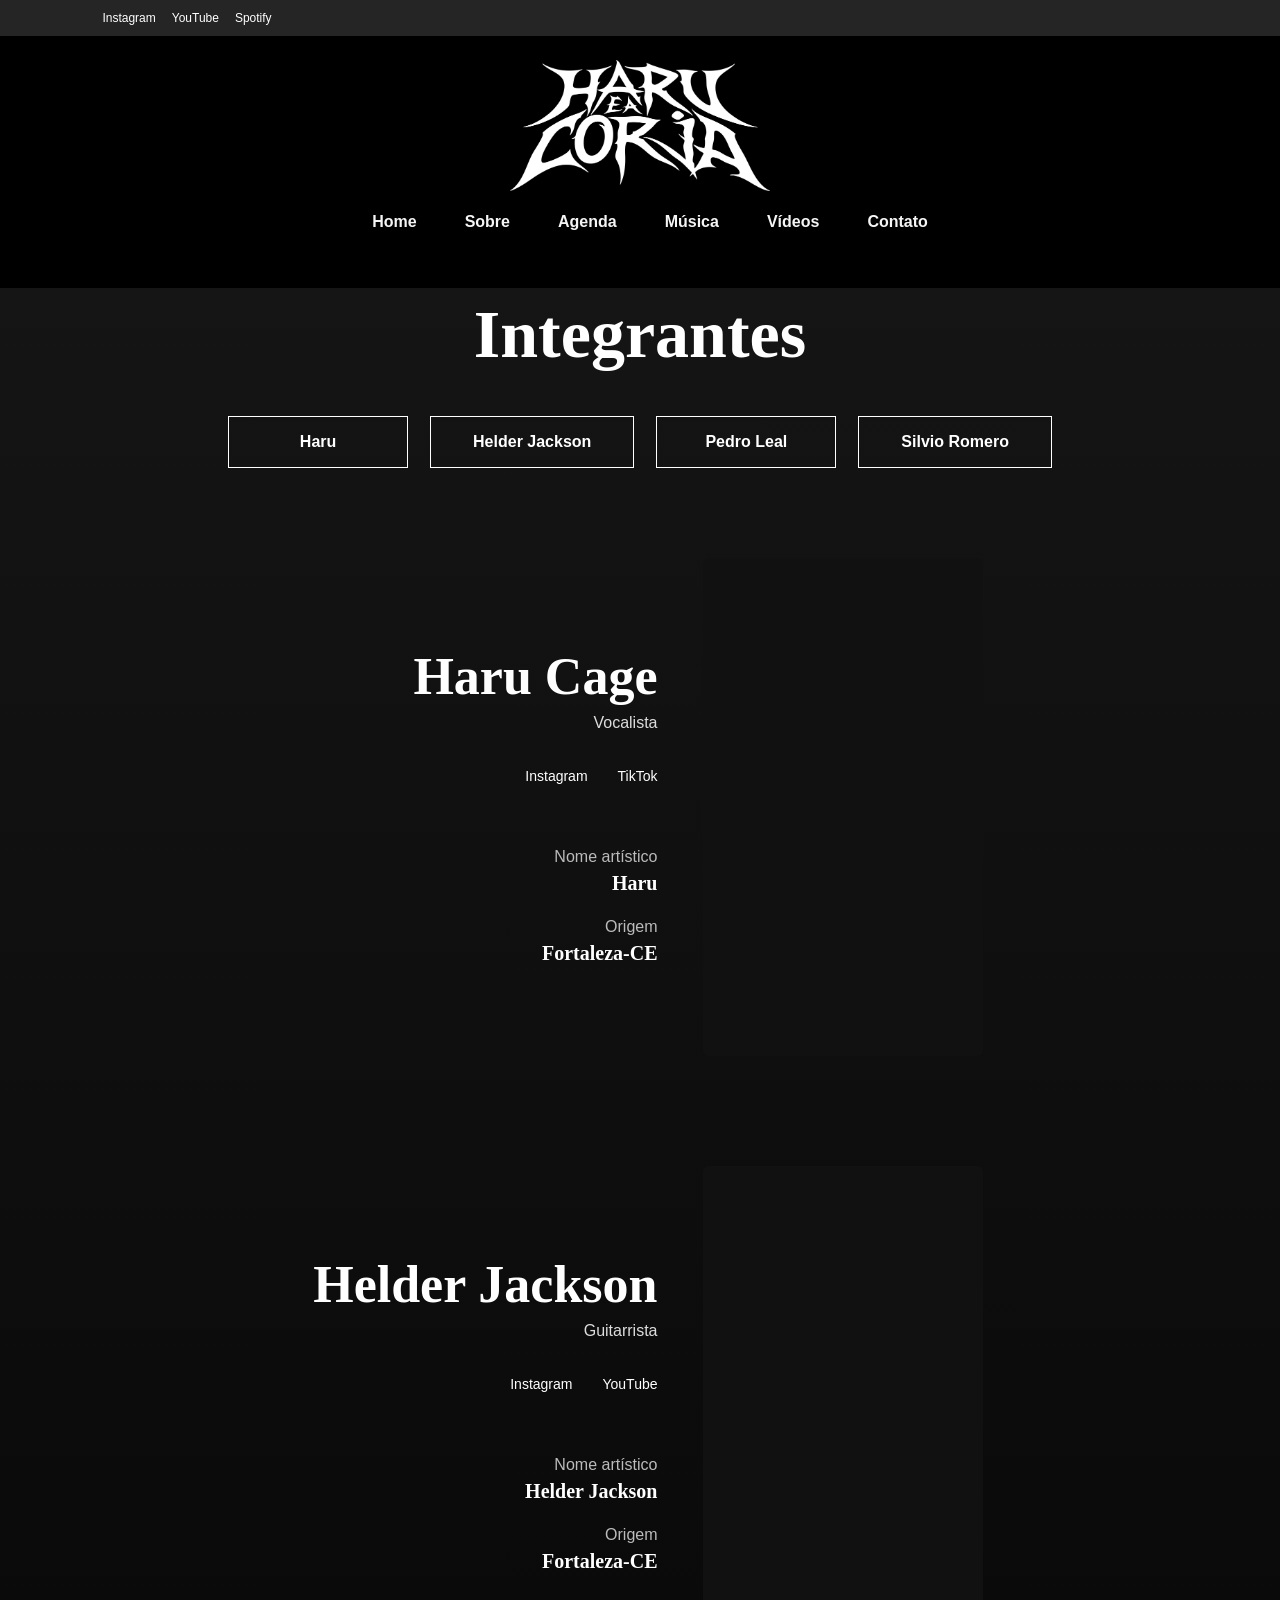
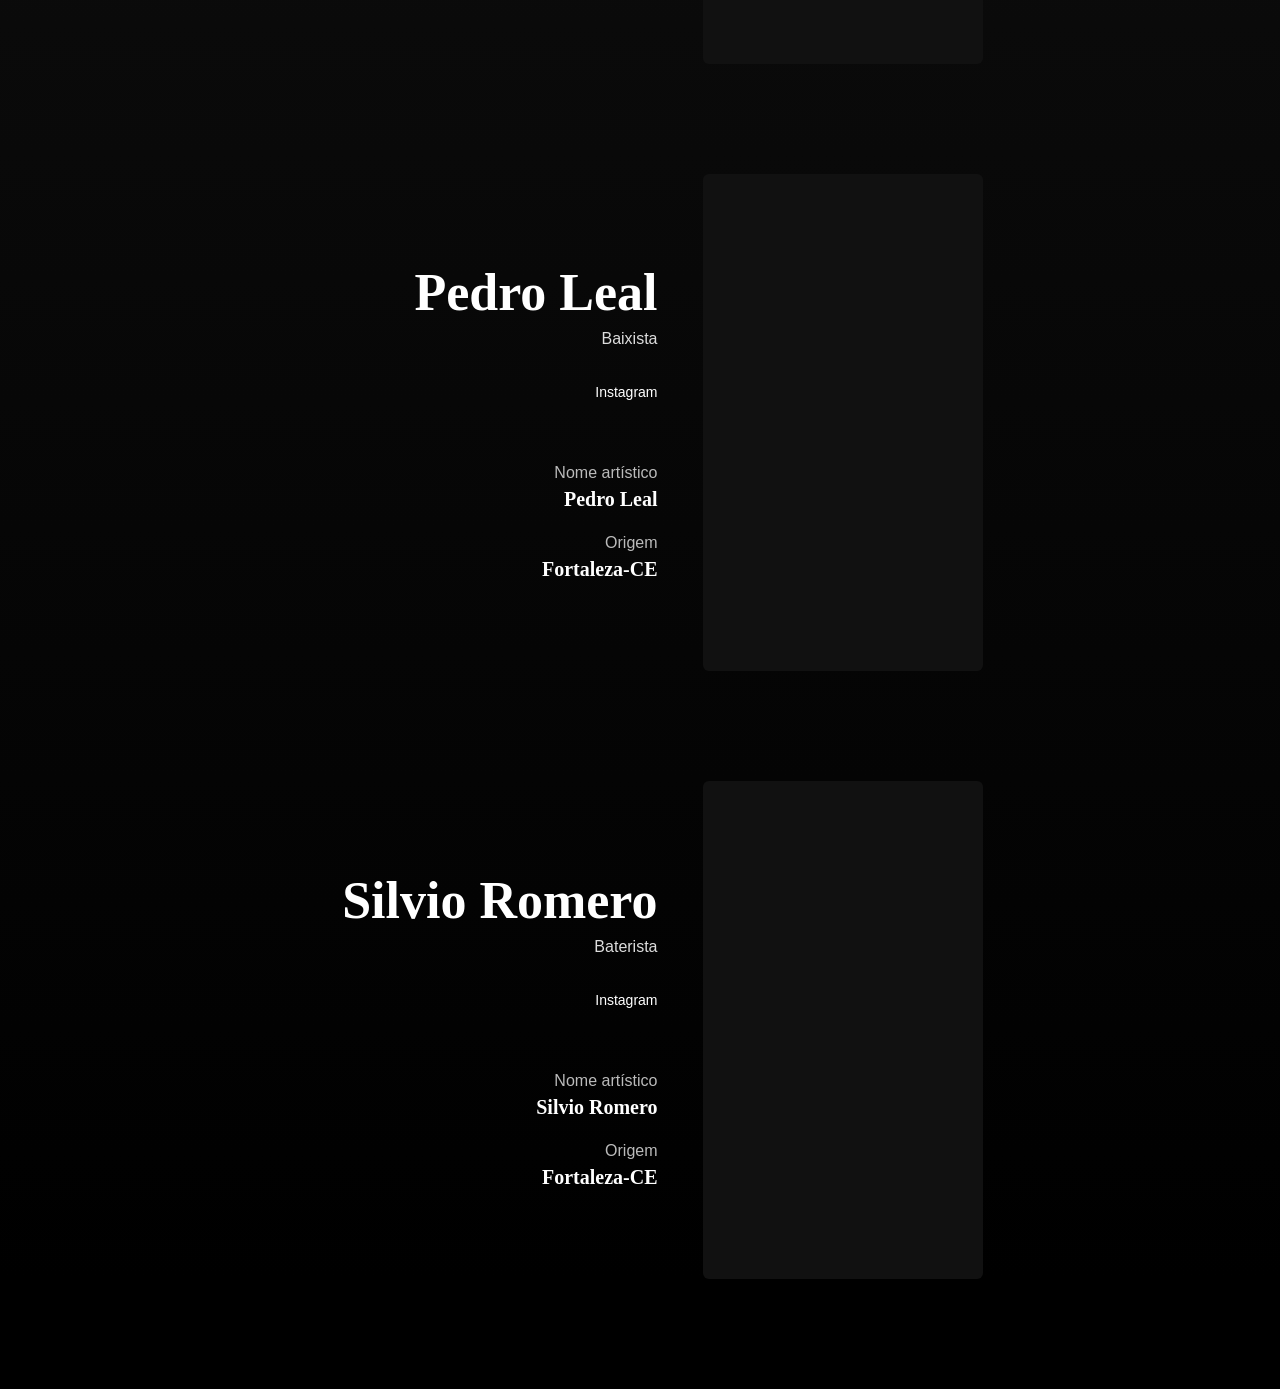
==== integrantes.html @ be73ea88 "Primeira versão do site" ====
<!DOCTYPE html>
<html lang="pt-BR">

<head>
  <meta charset="UTF-8">
  <meta name="viewport" content="width=device-width, initial-scale=1.0">

  <title>Integrantes | Haru e a Corja</title>

  <link rel="stylesheet" href="style.css">
  <link rel="stylesheet" href="integrantes.css">
</head>

<body>

  <header class="topo">

    <div class="barra-social">
      <div class="sociais">
        <a href="#">Instagram</a>
        <a href="#">YouTube</a>
        <a href="#">Spotify</a>
      </div>
    </div>

    <div class="menu-principal">

      <img src="assets/logo.png" class="logo-menu">

      <nav>
        <a href="index.html">Home</a>

        <div class="menu-dropdown">
          <a href="#">Sobre</a>

          <div class="submenu">
            <a href="biografia.html">Biografia</a>
            <a href="integrantes.html">Integrantes</a>
          </div>
        </div>

        <a href="#">Agenda</a>
        <a href="#">Música</a>
        <a href="#">Vídeos</a>
        <a href="#">Contato</a>
      </nav>

    </div>

  </header>

  <main class="integrantes-page">

    <section class="integrantes-topo">
      <span>sobre Haru e a Corja</span>
      <h1>Integrantes</h1>

      <div class="integrantes-botoes">
        <a href="#haru">Haru</a>
        <a href="#helder">Helder Jackson</a>
        <a href="#pedro">Pedro Leal</a>
        <a href="#silvio">Silvio Romero</a>
      </div>
    </section>

    <section id="haru" class="integrante-card">
      <div class="integrante-info">
        <h2>Haru Cage</h2>
        <p class="funcao">Vocalista</p>

        <div class="redes-integrante">
          <a href="#">Instagram</a>
          <a href="#">TikTok</a>
        </div>

        <div class="dados">
          <p>Nome artístico</p>
          <strong>Haru</strong>

          <p>Origem</p>
          <strong>Fortaleza-CE</strong>
        </div>
      </div>

      <div class="integrante-video">
        <video autoplay muted loop playsinline>
          <source src="assets/videos/haru.mp4" type="video/mp4">
        </video>
      </div>
    </section>

    <section id="helder" class="integrante-card invertido">
      <div class="integrante-info">
        <h2>Helder Jackson</h2>
        <p class="funcao">Guitarrista</p>

        <div class="redes-integrante">
          <a href="#">Instagram</a>
          <a href="#">YouTube</a>
        </div>

        <div class="dados">
          <p>Nome artístico</p>
          <strong>Helder Jackson</strong>

          <p>Origem</p>
          <strong>Fortaleza-CE</strong>
        </div>
      </div>

      <div class="integrante-video">
        <video autoplay muted loop playsinline>
          <source src="assets/videos/helder.mp4" type="video/mp4">
        </video>
      </div>
    </section>

    <section id="baixista" class="integrante-card">
      <div class="integrante-info">
        <h2>Pedro Leal</h2>
        <p class="funcao">Baixista</p>

        <div class="redes-integrante">
          <a href="#">Instagram</a>
        </div>

        <div class="dados">
          <p>Nome artístico</p>
          <strong>Pedro Leal</strong>

          <p>Origem</p>
          <strong>Fortaleza-CE</strong>
        </div>
      </div>

      <div class="integrante-video">
        <video autoplay muted loop playsinline>
          <source src="assets/videos/pedro.mp4" type="video/mp4">
        </video>
      </div>
    </section>

    <section id="baterista" class="integrante-card invertido">
      <div class="integrante-info">
        <h2>Silvio Romero</h2>
        <p class="funcao">Baterista</p>

        <div class="redes-integrante">
          <a href="#">Instagram</a>
        </div>

        <div class="dados">
          <p>Nome artístico</p>
          <strong>Silvio Romero</strong>

          <p>Origem</p>
          <strong>Fortaleza-CE</strong>
        </div>
      </div>

      <div class="integrante-video">
        <video autoplay muted loop playsinline>
          <source src="assets/videos/silvio.mp4" type="video/mp4">
        </video>
      </div>
    </section>

  </main>

  <script src="script.js"></script>
</body>

</html>
---- style.css ----
* {
    margin: 0;
    padding: 0;
    box-sizing: border-box;
  }
  
  html {
    scroll-behavior: smooth;
  }
  
  body {
    font-family: Arial, Helvetica, sans-serif;
    background: #080808;
    color: #f5f5f5;
  }
  
  .logo-menu {
    width: 260px;
    display: block;
    margin: 0 auto 22px;
  }

  .topo {
    position: fixed;
    top: 0;
    width: 100%;
    z-index: 999;
    background: #000;
  }
  
  .barra-social {
    height: 36px;
    background: #252525;
    display: flex;
    align-items: center;
    justify-content: space-between;
    padding: 0 8%;
    font-size: 13px;
  }
  
  .sociais {
    display: flex;
    gap: 16px;
  }
  
  .sociais a {
    color: #fff;
    text-decoration: none;
    font-size: 12px;
  }
  
  .idioma {
    display: flex;
    align-items: center;
    gap: 10px;
    color: #fff;
  }
  
  .menu-principal {
    background: #000;
    text-align: center;
    padding: 24px 8% 22px;
    position: relative;
    z-index: 1000;
  }
  
  .menu-principal::after {
    content: "";
    display: block;
    height: 35px;
    background: #000;
    position: absolute;
    left: 0;
    right: 0;
    bottom: -35px;
  }
  
  .logo-texto {
    color: #fff;
    font-family: Georgia, serif;
    font-size: 34px;
    letter-spacing: 1px;
    margin-bottom: 22px;
  }
  
  nav {
    display: flex;
    justify-content: center;
    gap: 28px;
    flex-wrap: wrap;
  }
  
  .topo {
    transition: transform 0.4s ease;
  }
  
  .topo-escondido {
    transform: translateY(-100%);
  }
  
  nav a.ativo {
    color: #e30613;
  }
  
  .topo h1 {
    color: #c1121f;
    letter-spacing: 2px;
    font-size: 22px;
  }
  
  nav a {
    color: #f5f5f5;
    text-decoration: none;
    margin-left: 20px;
    font-weight: bold;
  }
  
  nav a:hover {
    color: #c1121f;
  }
  
  .hero {
    position: relative;
    min-height: 75vh;
    overflow: hidden;
  
    display: flex;
    align-items: center;
    justify-content: center;
  
    padding: 140px 8% 80px;
    text-align: center;
    background: #000;
  }
  
  .hero-video {
    position: absolute;
    inset: 0;
    width: 100%;
    height: 100%;
  
    object-fit: cover;
    object-position: center;
  
    z-index: 1;
  }
  
  .hero-overlay {
    position: absolute;
    inset: 0;
  
    background: rgba(0, 0, 0, 0.72);
    z-index: 2;
  }
  
  .hero-conteudo {
    position: relative;
    z-index: 3;
    max-width: 700px;
  }
  
  .logo-hero {
    width: 160px;
    margin-bottom: 35px;
  }
  
  .hero h2 {
    font-size: 54px;
    color: #fff;
    margin-bottom: 12px;
    font-family: Georgia, serif;
  }
  
  .hero p {
    font-size: 19px;
    color: #ddd;
    margin-bottom: 35px;
  }
  
  .btn.outline {
    background: transparent;
    border: 1px solid #fff;
    min-width: 230px;
  }
  
  .btn.outline:hover {
    background: #fff;
    color: #000;
  }
  
  .hero-conteudo {
    max-width: 650px;
  }
  
  .hero h2 {
    font-size: 58px;
    color: #fff;
    margin-bottom: 20px;
    text-transform: uppercase;
  }
  
  .hero p {
    font-size: 22px;
    color: #ccc;
    margin-bottom: 30px;
  }
  
  .botoes {
    display: flex;
    gap: 15px;
    flex-wrap: wrap;
  }
  
  .btn {
    display: inline-block;
    background: #c1121f;
    color: #fff;
    padding: 14px 24px;
    text-decoration: none;
    font-weight: bold;
    text-transform: uppercase;
    border-radius: 4px;
  }
  
  .btn:hover {
    background: #e01e2d;
  }
  
  .btn.secundario {
    background: transparent;
    border: 2px solid #c1121f;
  }
  
  .secao {
    padding: 90px 8%;
    text-align: center;
  }
  
  .secao h2 {
    font-size: 36px;
    margin-bottom: 25px;
    color: #c1121f;
    text-transform: uppercase;
  }
  
  .secao p {
    max-width: 800px;
    margin: 0 auto 25px;
    line-height: 1.7;
    color: #ccc;
    font-size: 18px;
  }
  
  .escura {
    background: #111;
  }
  
  .card {
    background: #181818;
    max-width: 500px;
    margin: 0 auto;
    padding: 35px;
    border: 1px solid #333;
    border-radius: 8px;
  }
  
  .card h3 {
    font-size: 30px;
    margin-bottom: 15px;
  }
  
  .video-box {
    max-width: 800px;
    margin: 0 auto;
    aspect-ratio: 16 / 9;
  }
  
  .video-box iframe {
    width: 100%;
    height: 100%;
  }
  
  .show {
    background: #181818;
    padding: 25px;
    max-width: 600px;
    margin: 0 auto;
    border-left: 4px solid #c1121f;
  }
  
  .show strong {
    display: block;
    font-size: 24px;
    margin-bottom: 10px;
  }
  
  footer {
    background: #000;
    text-align: center;
    padding: 25px;
    color: #777;
  }
  
  @media (max-width: 768px) {
    .topo {
      flex-direction: column;
      gap: 15px;
    }
  
    nav a {
      margin: 0 8px;
      font-size: 14px;
    }
  
    .hero h2 {
      font-size: 38px;
    }
  
    .hero p {
      font-size: 18px;
    }
  }

  .logo-banda {
    width: 300px;
    display: block;
    margin: 120px auto 40px;
  }

.menu-dropdown {
  position: relative;
  display: flex;
  align-items: center;
}

.submenu {
  position: absolute;
  top: 100%;
  left: 0;

  background: #000;
  min-width: 180px;

  border-top: none

  opacity: 0;
  visibility: hidden;

  transition: 0.2s ease;

  z-index: 9999;
}

.submenu a {
  display: block;
  padding: 12px 18px;
  margin: 0;

  color: #fff;
  font-size: 14px;
  text-align: left;
  white-space: nowrap;
}

.submenu a:hover {
  background: #111;
  color: #c1121f;
}

.menu-dropdown:hover .submenu {
  opacity: 1;
  visibility: visible;
}

.pagina-topo {
  height: 42vh;
  background: #050505;
  display: flex;
  align-items: center;
  justify-content: center;
  padding-top: 180px;
}

body {
  background: #000;
}

.pagina-topo {
  height: 28vh;
  background: #050505;
  display: flex;
  align-items: center;
  justify-content: center;
  padding-top: 150px;
}

.pagina-topo h1 {
  font-size: 70px;
  color: #fff;
  font-family: Georgia, serif;
}

.bio-banner {
  margin-top: 0;
  width: 100%;
  height: 390px;
  overflow: hidden;
  background: #000;
}

.bio-banner img {
  width: 100%;
  height: 100%;
  object-fit: cover;
  object-position: center top;
  display: block;
}

.bio-texto span {
  color: #e30613;
  font-weight: bold;
  font-size: 18px;
}

.bio-texto h1 {
  margin: 18px 0 28px;
  color: #fff;
  font-family: Georgia, serif;
  font-size: 52px;
}

.bio-texto {
  background: linear-gradient(#242424, #111);
  text-align: center;
  padding: 100px 8%;
}

.bio-texto p {
  color: #d5d5d5;
  max-width: 900px;
  margin: 0 auto 28px;
  line-height: 1.9;
  font-size: 18px;
}
---- integrantes.css ----
body {
  background: #000;
  color: #fff;
}

.integrantes-page {
  background: linear-gradient(#171717, #000);
  min-height: 100vh;
  padding-top: 190px;
}

.integrantes-topo {
  text-align: center;
  padding: 70px 8% 90px;
}

.integrantes-topo span {
  color: #e30613;
  font-size: 18px;
  font-weight: bold;
}

.integrantes-topo h1 {
  font-family: Georgia, serif;
  font-size: 68px;
  margin: 14px 0 42px;
}

.integrantes-botoes {
  display: flex;
  justify-content: center;
  gap: 22px;
  flex-wrap: wrap;
}

.integrantes-botoes a {
  color: #fff;
  text-decoration: none;
  border: 1px solid #fff;
  padding: 16px 42px;
  min-width: 180px;
  font-weight: bold;
  transition: 0.3s;
}

.integrantes-botoes a:hover {
  background: #fff;
  color: #000;
}

.integrante-card {
  width: fit-content;
  margin: 0 auto 90px;

  display: grid;
  grid-template-columns: 420px 320px;
  gap: 10px;
  align-items: center;
}

.integrante-info {
  width: 420px;

  display: flex;
  flex-direction: column;
  justify-content: center;
  align-items: flex-end;

  text-align: right;
}

.integrante-info h2 {
  font-family: Georgia, serif;
  font-size: 52px;
  margin-bottom: 8px;
  color: #fff;
  text-align: right;
  width: 100%;
}
.funcao {
  color: #ddd;
  margin-bottom: 18px;
}

.redes-integrante {
  width: 100%;

  display: flex;
  justify-content: flex-end;

  gap: 18px;

  margin: 18px 0 42px;
}

.redes-integrante a {
  color: #fff;
  text-decoration: none;
  margin-left: 12px;
  font-size: 14px;
}

.dados {
  text-align: right;
}

.dados p {
  color: #bbb;
  margin-top: 22px;
  margin-bottom: 4px;
}

.dados strong {
  display: block;
  font-family: Georgia, serif;
  font-size: 20px;
  color: #fff;
  line-height: 1.3;
}

.integrante-video {
  width: 280px;
  aspect-ratio: 9 / 16;
  overflow: hidden;
  background: #111;
  filter: grayscale(100%);
  transition: 0.4s;
  border-radius: 6px;
}

.integrante-video:hover {
  filter: grayscale(0%);
}

.integrante-video video {
  width: 100%;
  height: 100%;
  object-fit: cover;
  display: block;
}

/* Mobile */
@media (max-width: 900px) {
  .integrantes-page {
    padding-top: 160px;
  }

  .integrantes-topo h1 {
    font-size: 48px;
  }

  .integrante-card,
  .integrante-card.invertido {
    grid-template-columns: 1fr;
    padding: 0 24px;
  }

  .integrante-card.invertido .integrante-info,
  .integrante-card.invertido .integrante-video {
    order: initial;
  }

  .integrante-info,
  .integrante-card.invertido .integrante-info {
    text-align: center;
  }

  .integrante-video {
    height: 420px;
  }
}

.integrante-card {
  width: fit-content;
  margin: 0 auto 110px;

  display: grid;
  grid-template-columns: 1fr 340px;

  gap: 45px;
  align-items: center;
}

.funcao {
  width: 100%;
  text-align: right;
}
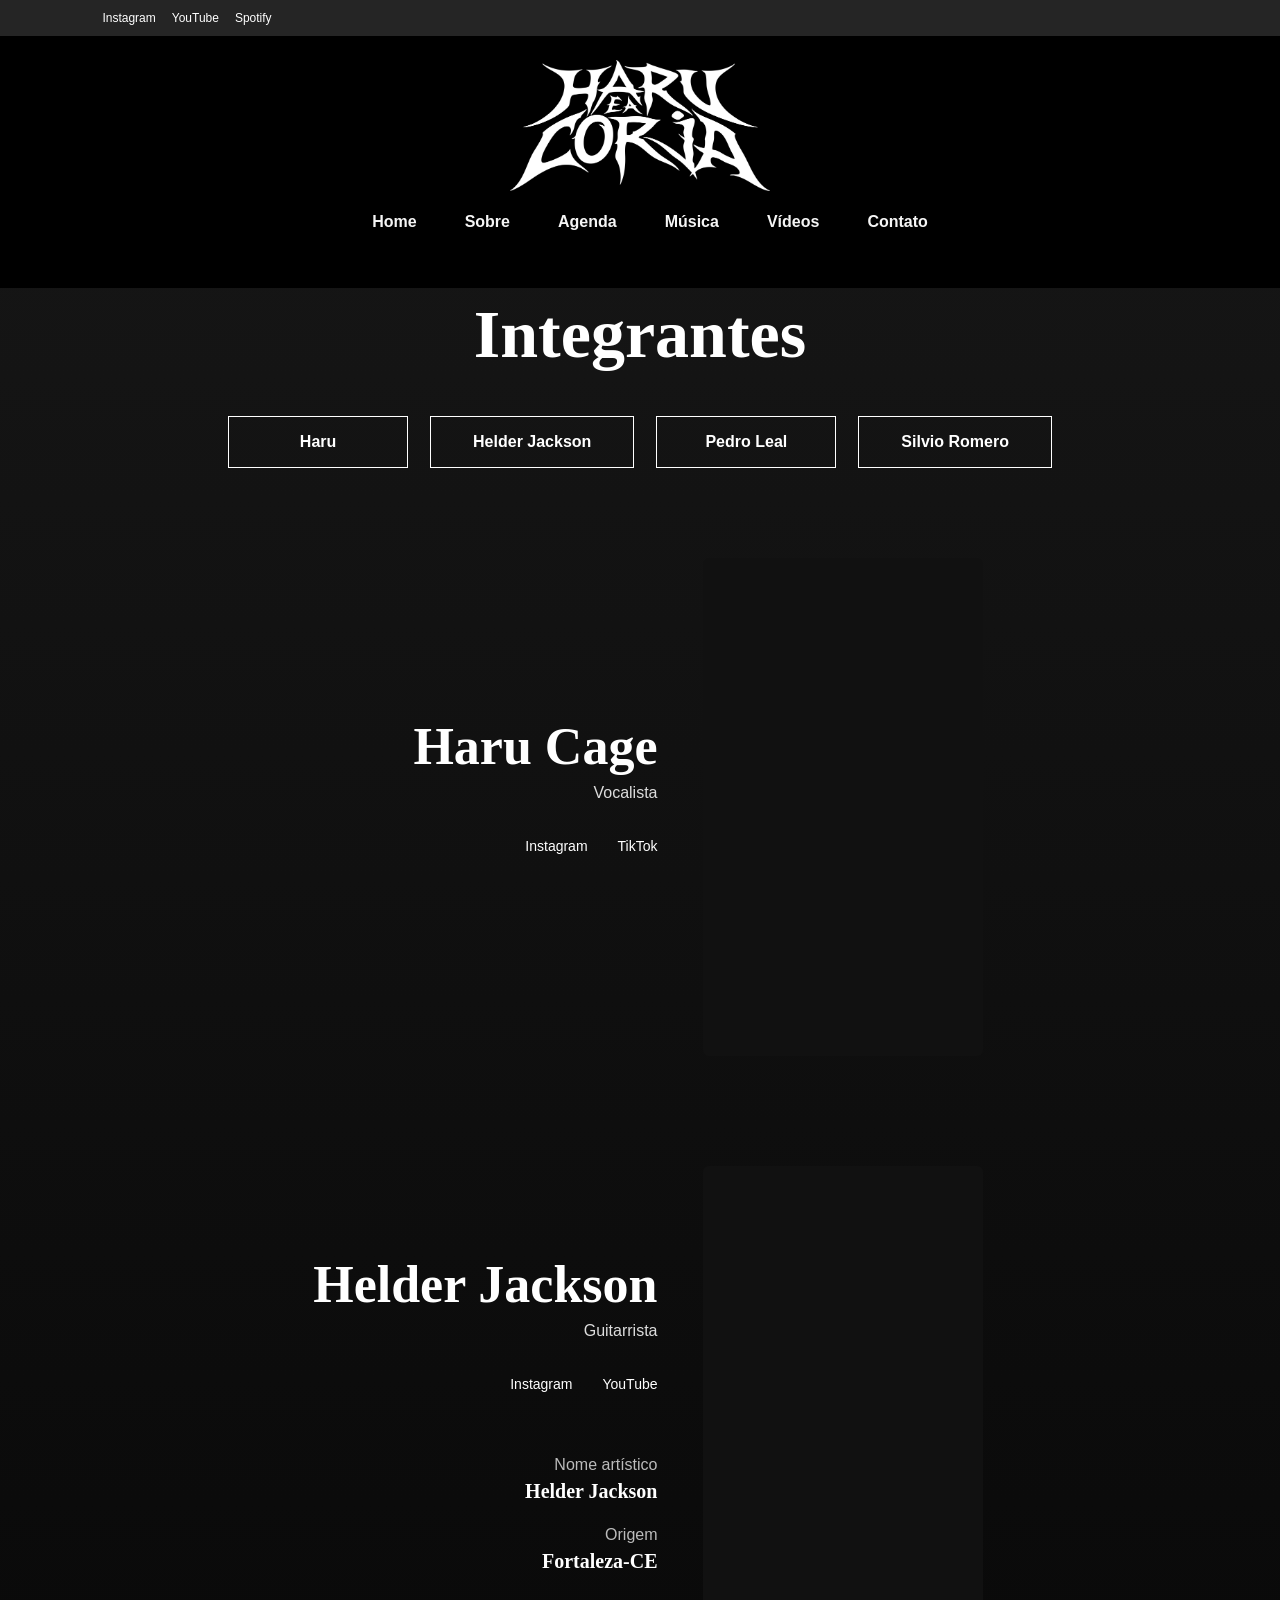
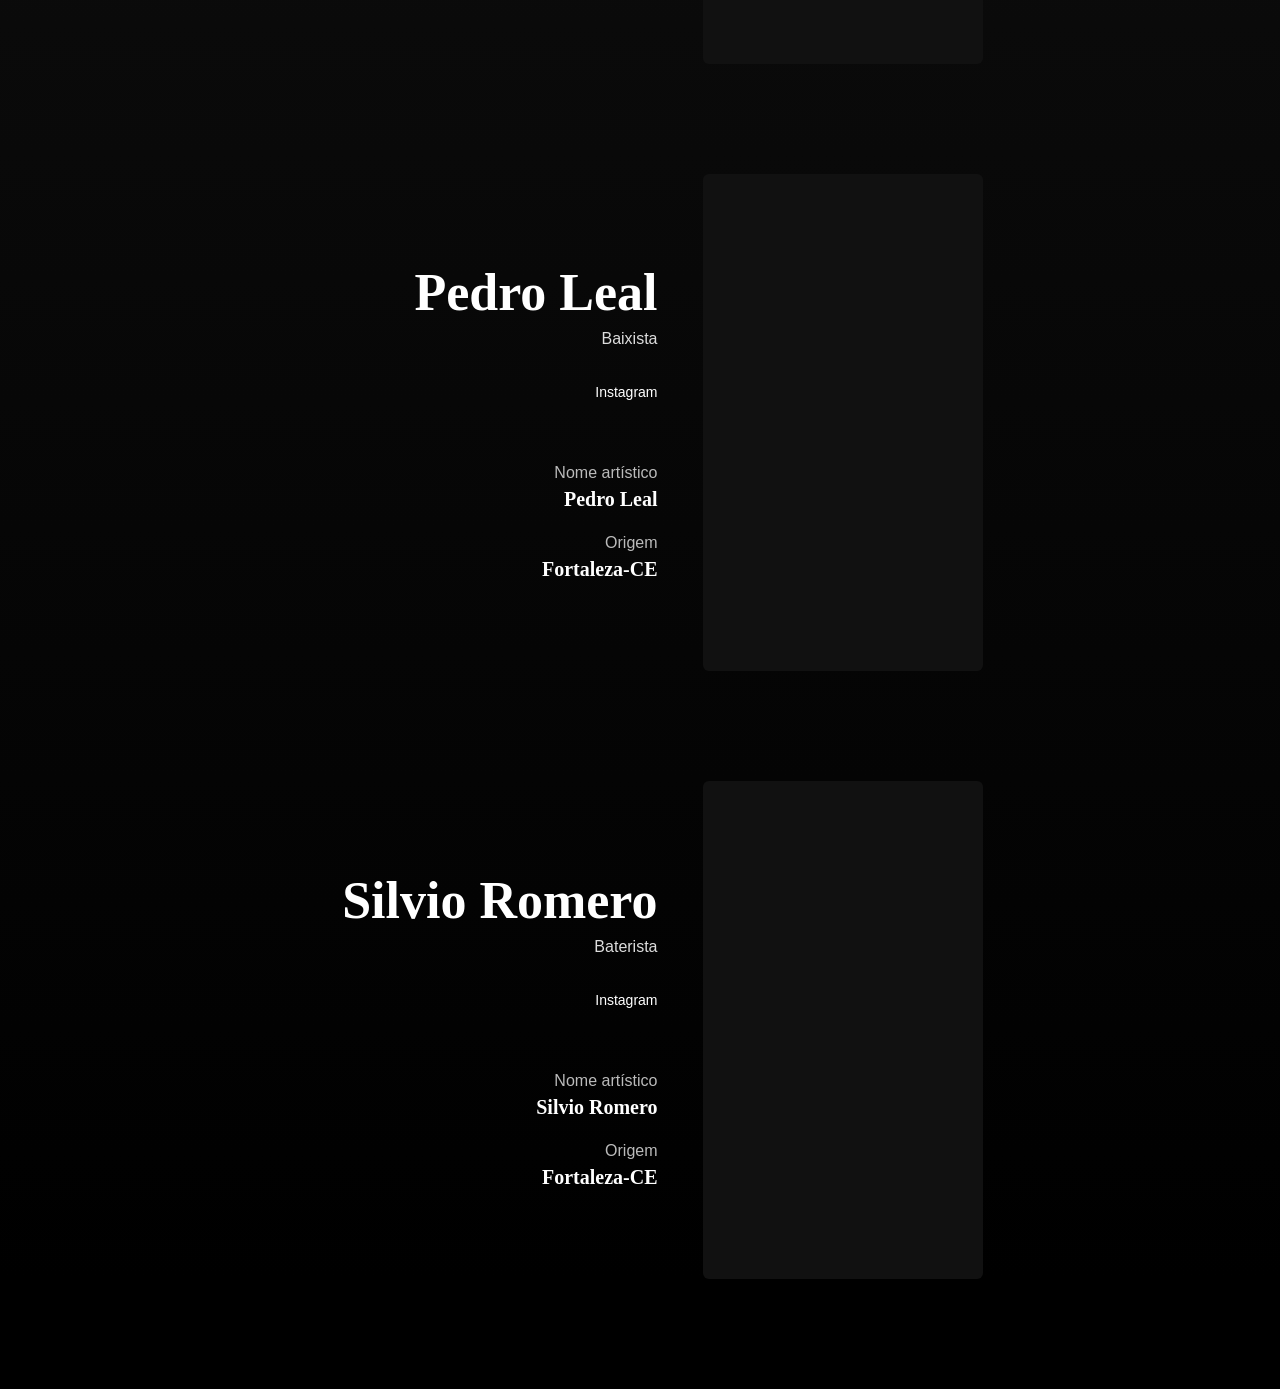
==== commit a18f137c: "Ajuste na tela de integrantes" ====
--- a/integrantes.html
+++ b/integrantes.html
@@ -73,13 +73,7 @@
           <a href="#">TikTok</a>
         </div>
 
-        <div class="dados">
-          <p>Nome artístico</p>
-          <strong>Haru</strong>
-
-          <p>Origem</p>
-          <strong>Fortaleza-CE</strong>
-        </div>
+          
       </div>
 
       <div class="integrante-video">
--- a/style.css
+++ b/style.css
@@ -301,25 +301,75 @@
     color: #777;
   }
   
-  @media (max-width: 768px) {
-    .topo {
-      flex-direction: column;
-      gap: 15px;
-    }
-  
-    nav a {
-      margin: 0 8px;
-      font-size: 14px;
-    }
-  
-    .hero h2 {
-      font-size: 38px;
-    }
-  
-    .hero p {
-      font-size: 18px;
-    }
-  }
+ @media (max-width: 768px) {
+  .topo {
+    position: relative;
+  }
+
+  .barra-social {
+    display: none;
+  }
+
+  .menu-principal {
+    padding: 18px 20px;
+  }
+
+  .menu-principal::after {
+    display: none;
+  }
+
+  .logo-menu {
+    width: 180px;
+    margin-bottom: 18px;
+  }
+
+  nav {
+    gap: 12px;
+  }
+
+  nav a {
+    font-size: 13px;
+    margin-left: 0;
+  }
+
+  .hero {
+    padding: 70px 20px;
+    min-height: 70vh;
+  }
+
+  .hero h2 {
+    font-size: 34px;
+  }
+
+  .hero p {
+    font-size: 16px;
+  }
+
+  .pagina-topo {
+    height: auto;
+    padding: 60px 20px;
+  }
+
+  .pagina-topo h1 {
+    font-size: 42px;
+  }
+
+  .bio-banner {
+    height: 230px;
+  }
+
+  .bio-texto {
+    padding: 60px 24px;
+  }
+
+  .bio-texto h1 {
+    font-size: 36px;
+  }
+
+  .bio-texto p {
+    font-size: 16px;
+  }
+}
 
   .logo-banda {
     width: 300px;
--- a/integrantes.css
+++ b/integrantes.css
@@ -140,33 +140,91 @@
 }
 
 /* Mobile */
-@media (max-width: 900px) {
+@media (max-width: 768px) {
   .integrantes-page {
-    padding-top: 160px;
+    padding-top: 30px;
+    overflow-x: hidden;
+  }
+
+  .integrantes-topo {
+    padding: 40px 22px 55px;
   }
 
   .integrantes-topo h1 {
-    font-size: 48px;
-  }
-
-  .integrante-card,
-  .integrante-card.invertido {
+    font-size: 42px;
+  }
+
+  .integrantes-botoes {
+    display: grid;
     grid-template-columns: 1fr;
+    gap: 14px;
+  }
+
+  .integrantes-botoes a {
+    width: 100%;
+    max-width: 320px;
+    margin: 0 auto;
+    padding: 16px 20px;
+  }
+
+  .integrante-card {
+    width: 100%;
+    margin: 0 auto 90px;
     padding: 0 24px;
-  }
-
-  .integrante-card.invertido .integrante-info,
-  .integrante-card.invertido .integrante-video {
-    order: initial;
-  }
-
-  .integrante-info,
-  .integrante-card.invertido .integrante-info {
-    text-align: center;
+
+    display: flex;
+    flex-direction: column;
+    gap: 24px;
+  }
+
+  .integrante-info {
+    width: 100%;
+    order: 1;
+
+    text-align: center;
+    align-items: center;
+  }
+
+  .integrante-info h2 {
+    width: 100%;
+    font-size: 50px;
+    line-height: 1.05;
+    text-align: center;
+  }
+
+  .funcao {
+    width: 100%;
+    text-align: center;
+    font-size: 18px;
+  }
+
+  .redes-integrante {
+    width: 100%;
+    justify-content: center;
+    gap: 24px;
+    margin: 22px 0 28px;
   }
 
   .integrante-video {
-    height: 420px;
+    order: 2;
+    width: 100%;
+    max-width: 300px;
+    aspect-ratio: 9 / 16;
+    margin: 0 auto;
+  }
+
+  .dados {
+    width: 100%;
+    text-align: center;
+    order: 3;
+  }
+
+  .dados p {
+    margin-top: 18px;
+  }
+
+  .dados strong {
+    font-size: 22px;
   }
 }
 
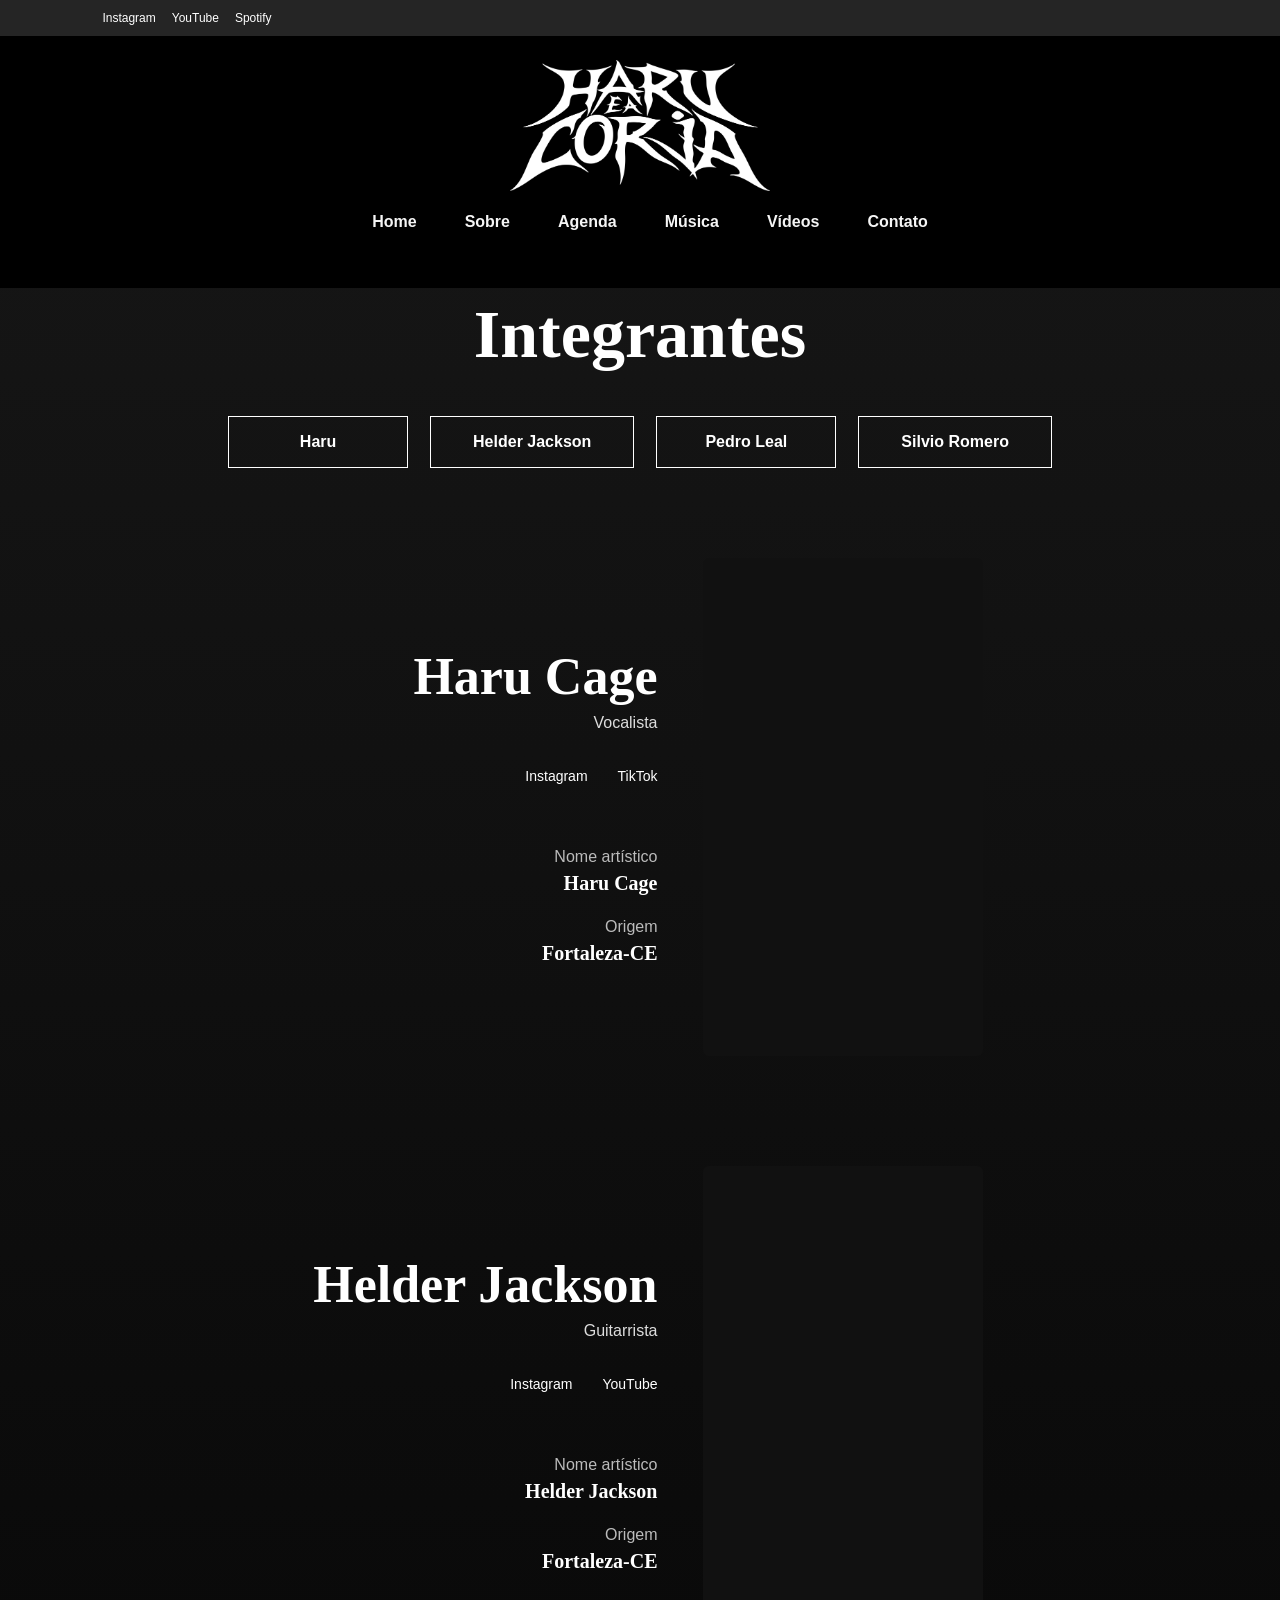
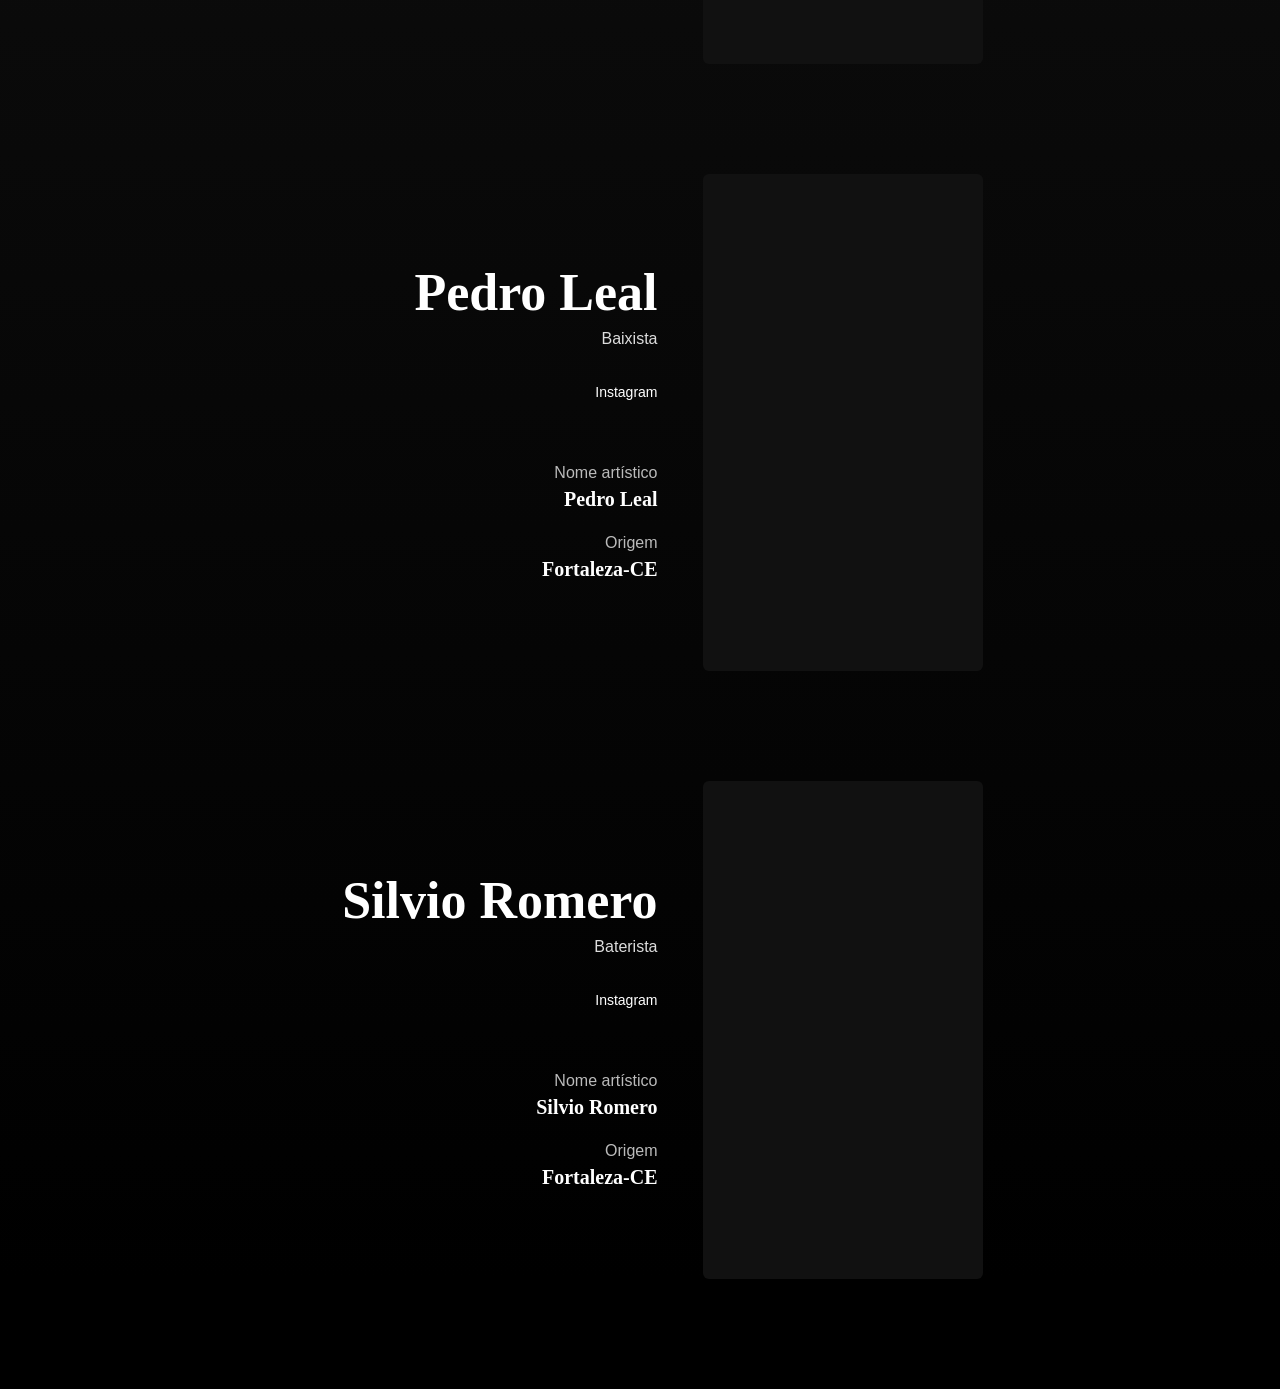
==== commit a9de03ed: "melhoria de layout para pagina integrantes" ====
--- a/integrantes.html
+++ b/integrantes.html
@@ -72,9 +72,16 @@
           <a href="#">Instagram</a>
           <a href="#">TikTok</a>
         </div>
+        <div class="dados">
+          <p>Nome artístico</p>
+          <strong>Haru Cage</strong>
 
-          
+          <p>Origem</p>
+          <strong>Fortaleza-CE</strong>
+        </div>
+
       </div>
+      
 
       <div class="integrante-video">
         <video autoplay muted loop playsinline>
--- a/integrantes.css
+++ b/integrantes.css
@@ -242,4 +242,36 @@
 .funcao {
   width: 100%;
   text-align: right;
+}
+
+@media (max-width: 768px) {
+  .integrante-card {
+    grid-template-columns: 1fr !important;
+    display: flex !important;
+    flex-direction: column !important;
+    align-items: center !important;
+    width: 100% !important;
+    padding: 0 20px !important;
+    gap: 24px !important;
+  }
+
+  .integrante-info {
+    width: 100% !important;
+    align-items: center !important;
+    text-align: center !important;
+  }
+
+  .integrante-video {
+    width: 300px !important;
+    max-width: 90vw !important;
+    aspect-ratio: 9 / 16 !important;
+    height: auto !important;
+    margin: 0 auto !important;
+  }
+
+  .integrante-video video {
+    width: 100% !important;
+    height: 100% !important;
+    object-fit: cover !important;
+  }
 }
